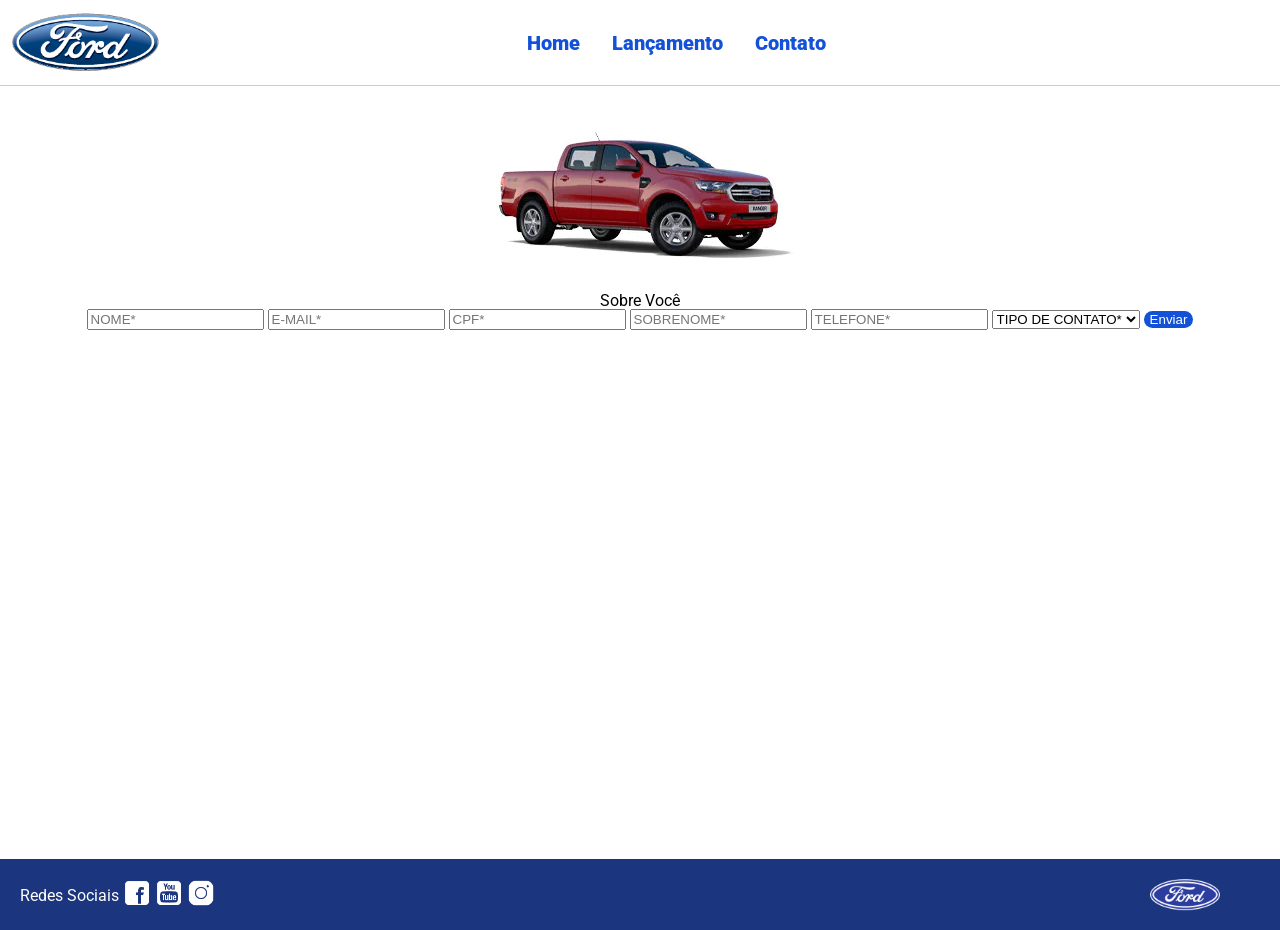
==== contato.html @ 1a0641cd "Primeiro commit do projeto" ====
<!DOCTYPE html>
<html lang="pt-br">
<head>
    <meta charset="UTF-8">
    <meta http-equiv="X-UA-Compatible" content="IE=edge">
    <meta name="viewport" content="width=device-width, initial-scale=1.0">
    <title>Ford</title>    
    <link href="css/reset.css" rel="stylesheet">
    <link href="css/style.css" rel="stylesheet">
    <link href="css/form.css" rel="stylesheet">
    <script src="js/form.js"></script>
</head>
<body>
    <header>       
        <div>
            <img src="img/logo-ford-256.png" width="150" class="logo" />
        </div>
        <nav>
            <ul>
                <li>
                    <a href="index.html">Home</a>
                </li>
                <li>
                    <a href="lancamento.html">Lançamento</a>
                </li>
                <li>
                    <a href="contato.html">Contato</a>
                </li>
            </ul>
        </nav>

    </header>
    <main>
        <div class="forms">
            <div>
                <img src="img/xls 2.2 diesel.jpg">
            </div>
            <div>
                <h2 class="titulo">Sobre Você</h2>
            <form onsubmit="Post(this);">
                <input type="text" name="nome" placeholder="NOME*" class="fordform" required>
                <input type="text" name="email" placeholder="E-MAIL*" class="fordform" required>
                <input type="text" name="cpf" placeholder="CPF*" class="fordform" required>
                <input type="text" name="sobrenome" placeholder="SOBRENOME*" class="fordform" required>
                <input type="text" name="telefone" placeholder="TELEFONE*" class="fordform" required>
                <select name="contato" class="fordform" required>
                    <option selected>COMO DESEJA SER CONTATADO</option>
                    <option>TELEFONE</option>
                    <option>E-MAIL</option>
                </select>
            <button type="submit">Enviar</button>
            </form>
            </div>
        </div>
    </main>
    <footer>
        <nav id="social">
            <ul>
                <li><span class="redesociais">Redes Sociais</span></li>
                <li><a href="#" title="Facebook"><img src="img/facebook-50.png"></a></li>
                <li><a href="#" title="YouTube"><img src="img/youtube-squared-50.png"></a></li>
                <li><a href="#" title="Instagram"><img src="img/instagram-logo-50.png"></a></li>
            </ul>
        </nav>
        <div>
           <img src="img/ford-96.png" width="70"  />
        </div>
    </footer>    
</body>
</html>
---- css/style.css ----
@import url('https://fonts.googleapis.com/css2?family=Roboto:wght@300&display=swap');

body {
    background: #FFFFFF;
    height: 100%;
    font-family: 'Roboto', sans-serif;
}

html {
    height: 100%;
}

div#carousel {
    height: 46vh;
    width: 100%;
     max-height: 628px;
    -webkit-transition: all .3s ease-in-out;
    -moz-transition: all .3s ease-in-out;
    transition: all .3s ease-in-out;
}

div#carousel-title a {
    text-decoration: none;
}

div#carousel-title  {
    display: block;
    text-align: center;
    margin-top: 10px;
    margin-bottom: 10px;
    font-weight: bold;
}

header ul {
    text-align: center;
    margin-left: auto;
    margin-right: auto;
    display: block;
}

ul {
	display: inline-block;
}

header {
    background: #FFFFFF;
    border-bottom: 1px solid #ccc;
    margin-bottom: 10px;
    padding: 10px;
}

header div {
    display: inline;
    vertical-align: middle;
}

header nav {
    display: inline-block;
    vertical-align: middle;
    width: 80vw;
}

header nav a {
    color: #1351d8;
    font-size: 20px;
    text-decoration: none;
    font-weight: 900;
    margin-left: 14px;
    margin-right: 14px;
}

header nav a:hover {
    color: #1b357e;
    text-decoration: none;
    font-weight: 900;
}

nav li {
    display: inline;
    list-style: none;
}

main {
    min-height: calc(100% - 167px);
}

nav#social {
    display: inline;
    width: 80%;
}

nav#social ul img {
    width: 28px;
}

span.redesociais {
    color: #ffffff;
    vertical-align: super;
}

footer {
    background: #1B357E;
    padding: 20px;
}

footer div {
    display: inline;
    float: right;
    margin-right: 40px;
}

button:hover {
    background: #1b357e;
}
button {
    background: #1351d8;
    color: #fff;
    border: 0px;
    border-radius: 10px;
}
main {
    display: flex;
    flex-direction: column;
    align-items: center;
    text-align: center;
    margin: 20px auto;
}


#carousel img {
    max-width: 1000px;      
    height: auto;         
    display: block;
    margin: 0 auto;
    border-radius: 8px;
}

#carousel-title {
    margin-top: 15px;
    font-size: 1.2rem;
    font-weight: bold;
    color: #333;
}

#carousel-controls {
    margin-top: 15px;
    display: flex;
    gap: 10px;             
}

#carousel-controls button {
    padding: 10px 20px;
    background-color: #003478;
    color: #ffffff;
    border: none;
    border-radius: 4px;
    cursor: pointer;
    font-weight: bold;
    transition: background 0.3s ease;
}

#carousel-controls button:hover {
    background-color: #002250; 
}
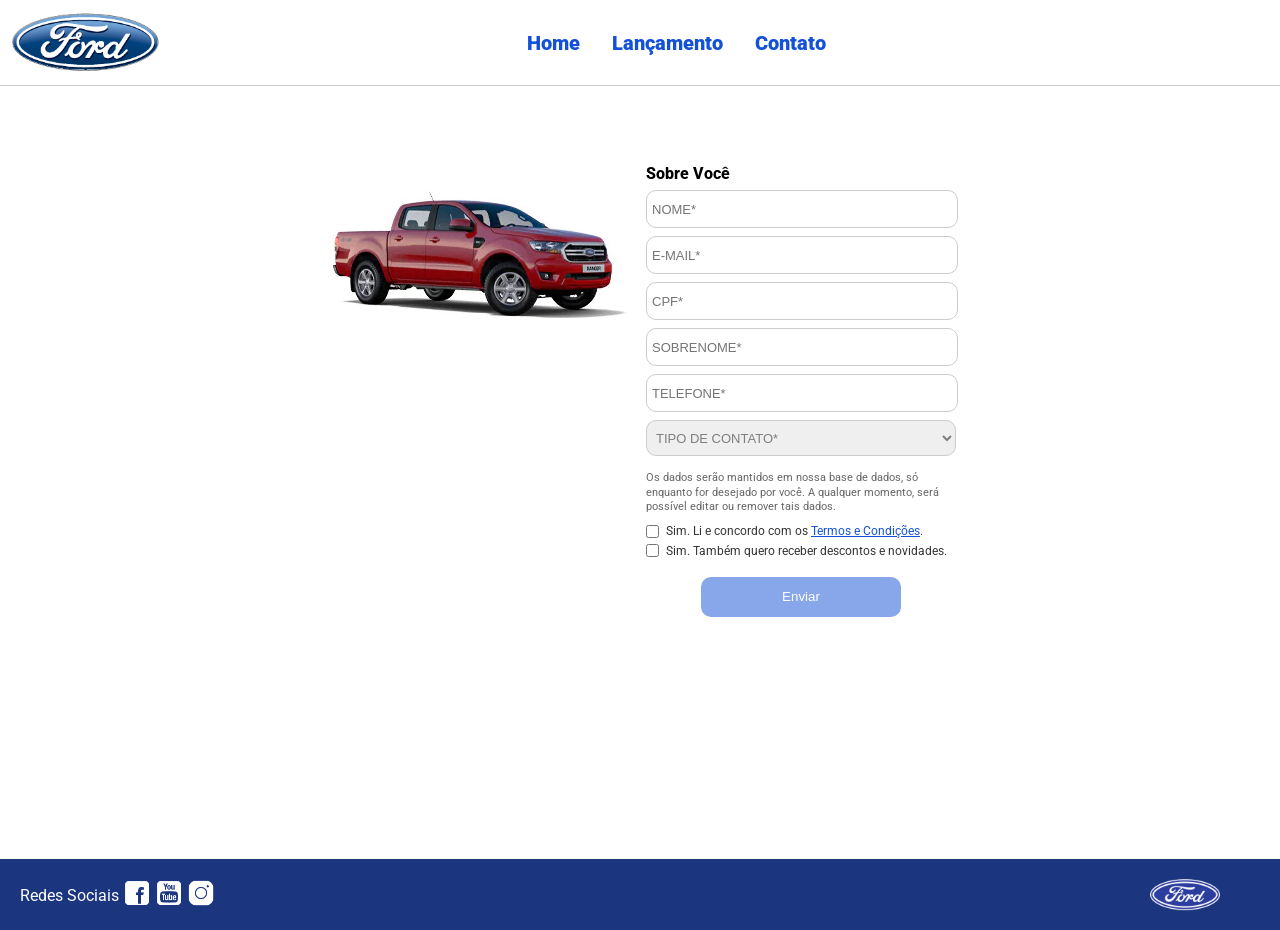
==== commit 9bb27924: "Ajusta posicionamento do botao e espacamento dos checkboxes" ====
--- a/contato.html
+++ b/contato.html
@@ -1,17 +1,19 @@
 <!DOCTYPE html>
 <html lang="pt-br">
+
 <head>
     <meta charset="UTF-8">
     <meta http-equiv="X-UA-Compatible" content="IE=edge">
     <meta name="viewport" content="width=device-width, initial-scale=1.0">
-    <title>Ford</title>    
+    <title>Ford</title>
     <link href="css/reset.css" rel="stylesheet">
     <link href="css/style.css" rel="stylesheet">
     <link href="css/form.css" rel="stylesheet">
     <script src="js/form.js"></script>
 </head>
+
 <body>
-    <header>       
+    <header>
         <div>
             <img src="img/logo-ford-256.png" width="150" class="logo" />
         </div>
@@ -37,19 +39,48 @@
             </div>
             <div>
                 <h2 class="titulo">Sobre Você</h2>
-            <form onsubmit="Post(this);">
-                <input type="text" name="nome" placeholder="NOME*" class="fordform" required>
-                <input type="text" name="email" placeholder="E-MAIL*" class="fordform" required>
-                <input type="text" name="cpf" placeholder="CPF*" class="fordform" required>
-                <input type="text" name="sobrenome" placeholder="SOBRENOME*" class="fordform" required>
-                <input type="text" name="telefone" placeholder="TELEFONE*" class="fordform" required>
-                <select name="contato" class="fordform" required>
-                    <option selected>COMO DESEJA SER CONTATADO</option>
-                    <option>TELEFONE</option>
-                    <option>E-MAIL</option>
-                </select>
-            <button type="submit">Enviar</button>
-            </form>
+                <form onsubmit="Post(this);">
+                    <input type="text" name="nome" placeholder="NOME*" class="fordform" required>
+                    <input type="text" name="email" placeholder="E-MAIL*" class="fordform" required>
+                    <input type="text" name="cpf" placeholder="CPF*" class="fordform" required>
+                    <input type="text" name="sobrenome" placeholder="SOBRENOME*" class="fordform" required>
+                    <input type="text" name="telefone" placeholder="TELEFONE*" class="fordform" required>
+                    <select name="contato" class="fordform" required>
+                        <option selected>COMO DESEJA SER CONTATADO</option>
+                        <option>TELEFONE</option>
+                        <option>E-MAIL</option>
+                    </select>
+
+
+                    <!-- DENTRO DA TAG <form> DE CONTATO.HTML -->
+
+                    <!-- Texto LGPD -->
+                    <p class="lgpd-texto">
+                        Os dados serão mantidos em nossa base de dados, só enquanto for desejado por você. A qualquer
+                        momento, será possível editar ou remover tais dados.
+                    </p>
+
+                    <!-- Checkboxes -->
+                    <div class="lgpd-box">
+                        <div class="checkbox-linha">
+                            <input type="checkbox" id="termsCheck" onchange="toggleSubmitButton()">
+                            <label for="termsCheck">Sim. Li e concordo com os <a
+                                    href="https://www.ford.com.br/politica-de-privacidade/" target="_blank">Termos e
+                                    Condições</a>.</label>
+                        </div>
+
+                        <div class="checkbox-linha">
+                            <input type="checkbox" id="newsCheck">
+                            <label for="newsCheck">Sim. Também quero receber descontos e novidades.</label>
+                        </div>
+                    </div>
+
+                    <!-- Botão -->
+                    <div class="btn-box">
+                        <button type="submit" id="btnEnviar" disabled>Enviar</button>
+                    </div>
+
+                </form>
             </div>
         </div>
     </main>
@@ -63,8 +94,9 @@
             </ul>
         </nav>
         <div>
-           <img src="img/ford-96.png" width="70"  />
+            <img src="img/ford-96.png" width="70" />
         </div>
-    </footer>    
+    </footer>
 </body>
+
 </html>
--- a/css/form.css
+++ b/css/form.css
@@ -0,0 +1,119 @@
+.fordform {
+    display: block;
+    width: 300px;
+    border: 1px solid #cccccc;
+    border-radius: 10px;
+    height: 26px;
+    margin: 8px;
+    font-size: 13px;
+    padding: 5px;
+}
+
+select.fordform {
+    width: 310px;
+    height: 36px;
+    color: #807d7d;
+}
+
+input:focus-visible {
+    outline: none;
+}
+
+select:focus-visible {
+    outline: none;
+}
+
+main div {
+    display: inline-block;
+    vertical-align: top;
+    text-align: left;
+    padding-top: 30px;
+    padding-bottom: 30px;
+}
+
+.forms {
+    display: block;
+    text-align: center;
+}
+
+h2 {
+    text-align: left;
+    font-weight: 800;
+}
+
+
+button {
+    width: 200px;
+    height: 40px;
+    margin-right: 8px;
+    ;
+}
+
+.titulo {
+    margin-left: 8px;
+}
+
+/* Texto Informativo LGPD */
+.lgpd-texto {
+    font-size: 11px;
+    color: #666666;
+    margin: 15px 8px 10px 8px;
+    width: 310px;
+    line-height: 1.3;
+}
+
+/* Zera os paddings indesejados nas divs internas da LGPD */
+.forms div.lgpd-box,
+.forms div.btn-box,
+.forms div.checkbox-linha {
+    padding-top: 0 !important;
+    padding-bottom: 0 !important;
+    display: block;
+}
+
+/* Espaçamento dos Checkboxes */
+.lgpd-box {
+    margin: 0 8px 20px 8px;
+    width: 310px;
+}
+
+.checkbox-linha {
+    margin-bottom: 6px;
+    font-size: 12px;
+    color: #333333;
+}
+
+.checkbox-linha input[type="checkbox"] {
+    margin: 0 4px 0 0;
+    vertical-align: middle;
+}
+
+.checkbox-linha label {
+    vertical-align: middle;
+}
+
+.checkbox-linha a {
+    color: #1351d8;
+    text-decoration: underline;
+}
+
+/* Ajuste do Botão abaixo de tudo */
+.btn-box {
+    width: 310px;
+    margin-left: 8px;
+    text-align: center;
+}
+
+.btn-box button {
+    float: none !important;
+    margin: 0 auto;
+    display: inline-block;
+    opacity: 0.5;
+    cursor: not-allowed;
+}
+
+/* Estilo de quando o botão é ativado via JS */
+.btn-box button.ativo {
+    opacity: 1 !important;
+    cursor: pointer !important;
+}
